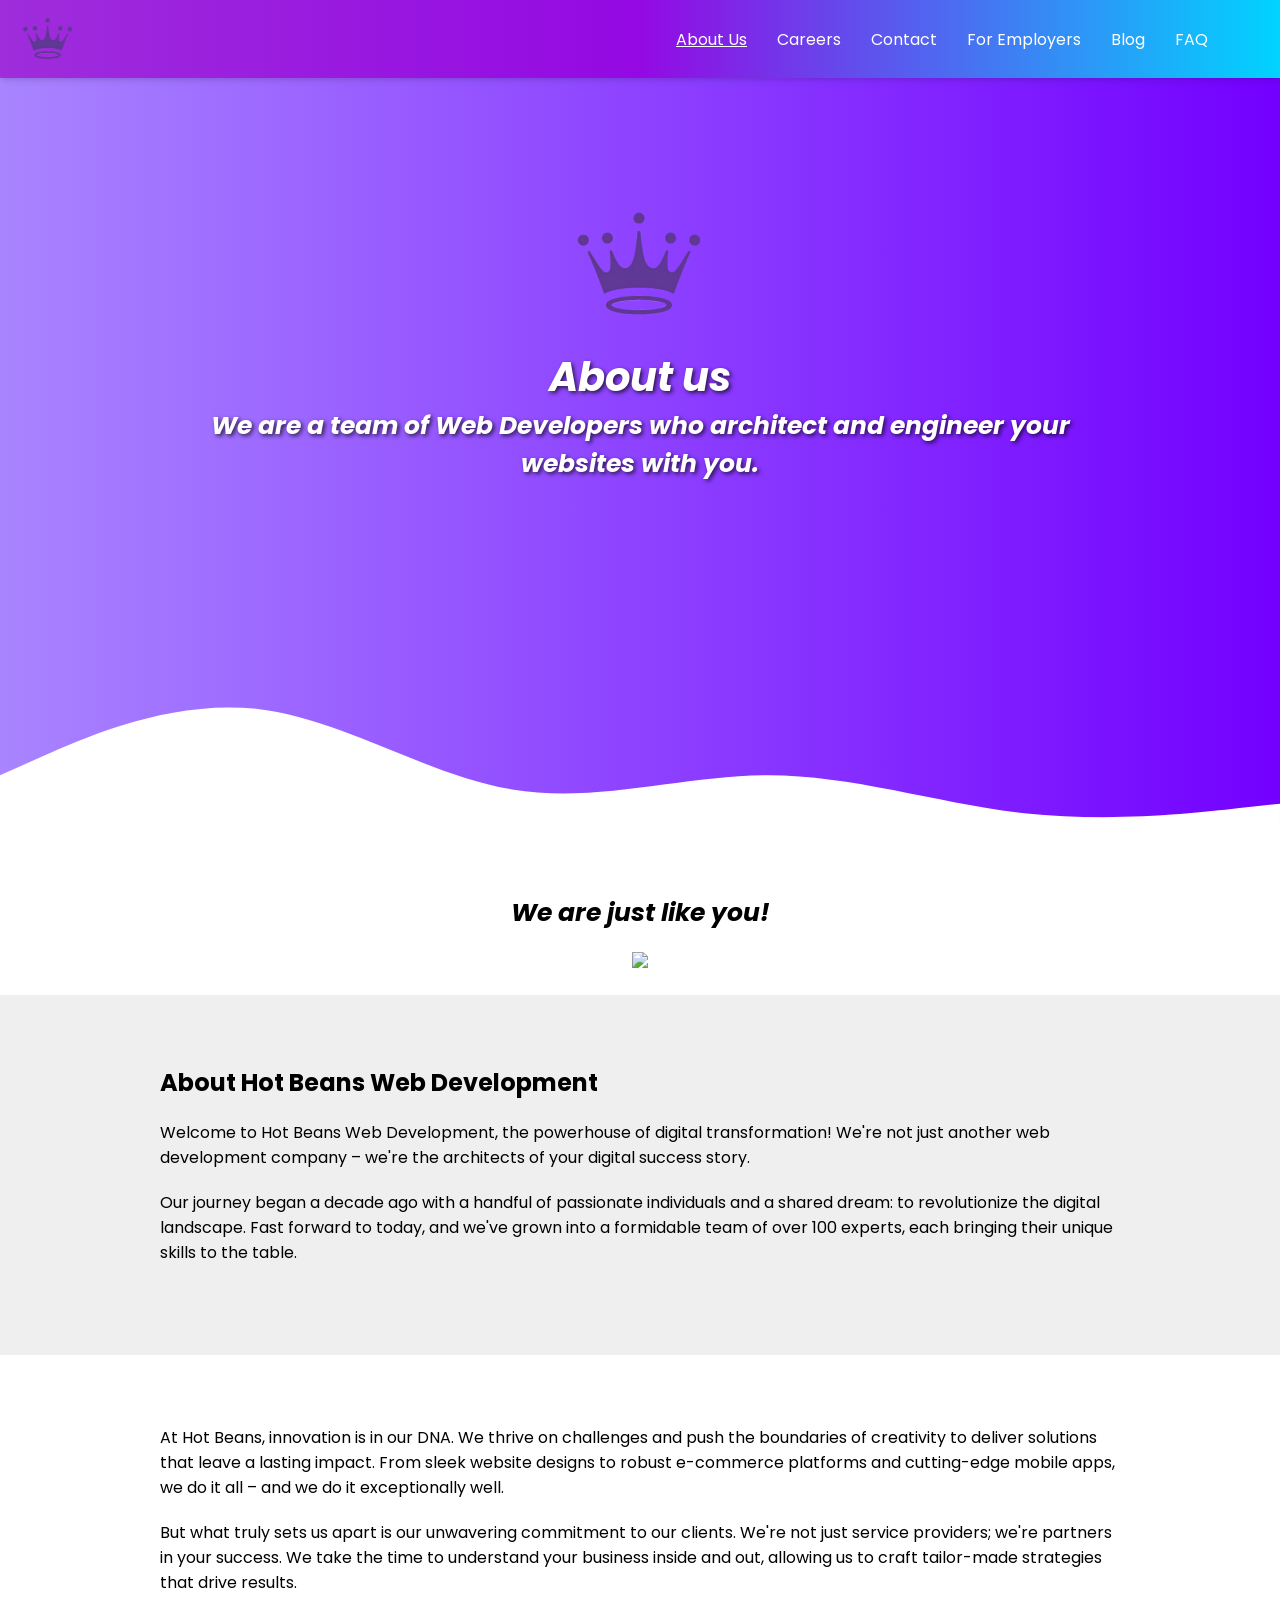
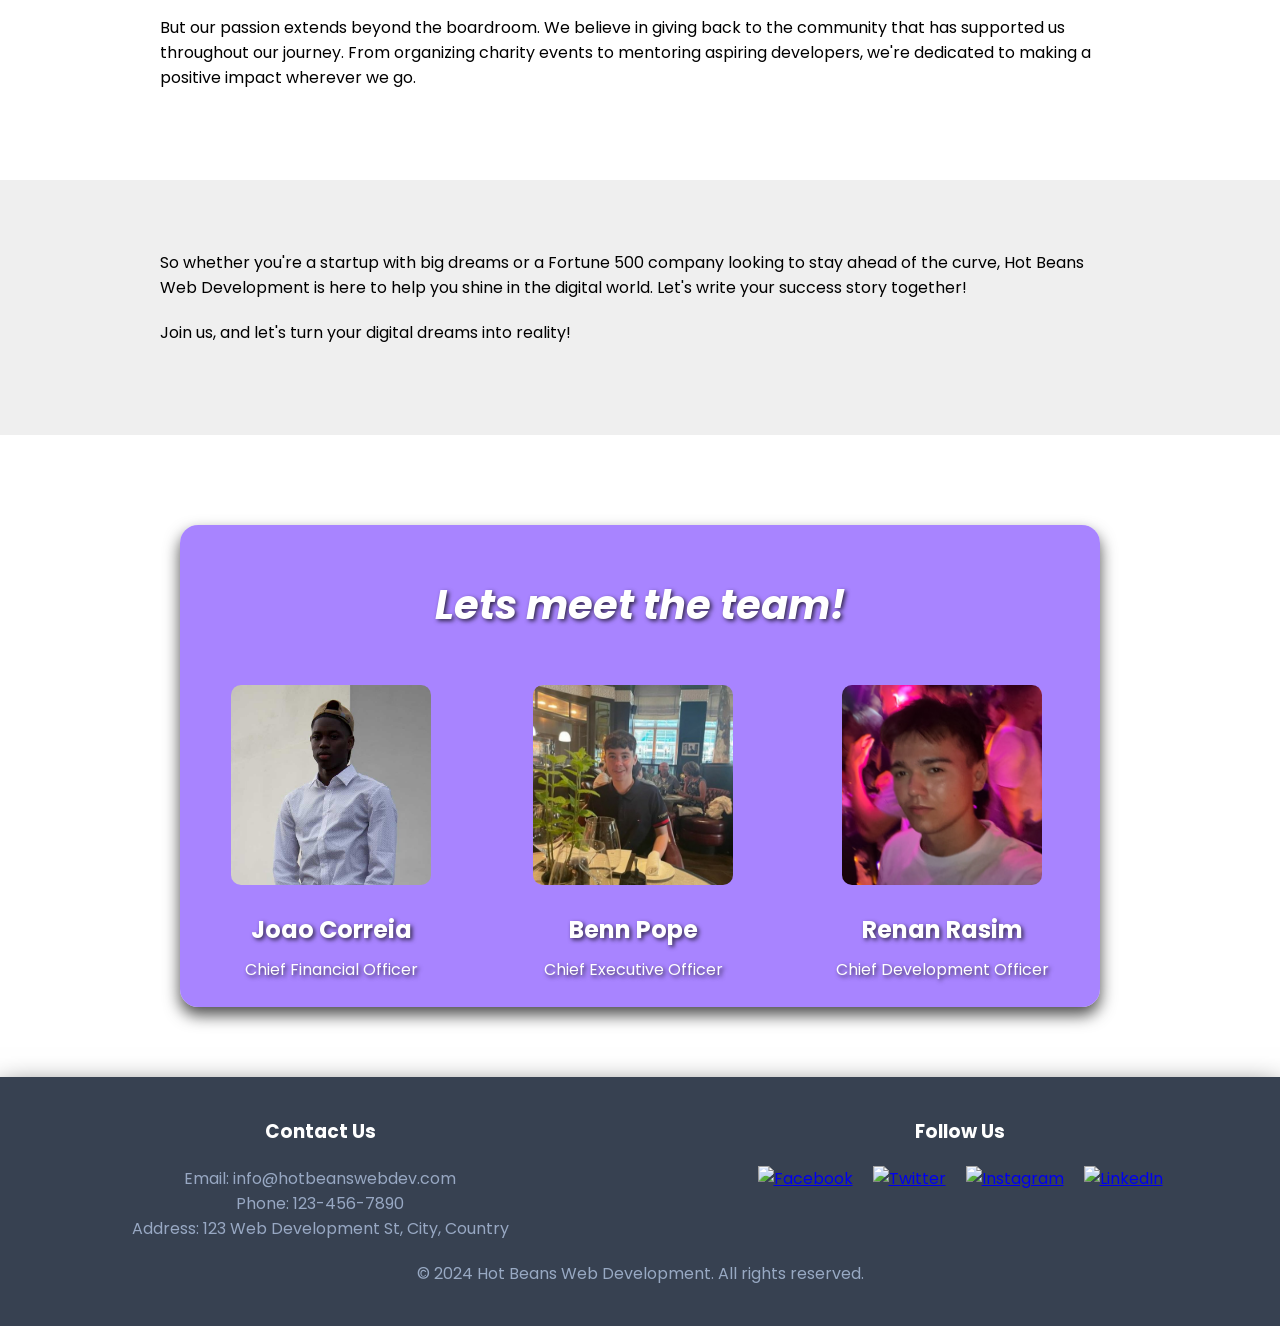
==== about/index.html @ 363f009d "Update index.html" ====
<!DOCTYPE html>
<html lang="en">
<head>
    <meta charset="UTF-8">
    <meta name="viewport" content="width=device-width, initial-scale=1.0">
    <title>Hot Beans - About us</title>
    <link rel="stylesheet" href="style.css">
    <link rel="icon" type="image/x-icon" href="../content/hotbeans.png">
</head>
<body>

    <header>
        <nav>
            <a class="main-logo" href="../index.html"><img src="../content/hotbeans.png" width="60" height="60"></a>
            <span class="list">
                <a style="text-decoration: underline;" class="links" href="../about/index.html">About Us</a> <!-- Make sure to add href attributes -->
                <a class="links" href="../careers/index.html">Careers</a>
                <a class="links" href="../contact/index.html">Contact</a>
                <a class="links" href="../for-employers/index.html">For Employers</a>
                <a class="links" href="../blog/index.html">Blog</a>
                <a class="links" href="../faq/index.html">FAQ</a>
            </span>
        </nav>
    </header>

    <div style="background: linear-gradient(90deg, rgba(2,0,36,1) 0%, rgba(147,102,255,0.8) 0%, rgba(115,0,255,1) 100%); padding: 150px 0px; text-align: center;">
        <div class="about-logo"><a href="../index.html"><img src="../content/hotbeans.png" width="150" height="150"></a></div>
        <h1 style="color: #fff; font-size: 40px; text-shadow: 2px 2px 4px rgba(0,0,0,0.7);"><i>About us</i></h1>
        <h3 style="color: #fff; font-size: 25px; margin: 0vh 20vh; text-shadow: 2px 2px 4px rgba(0,0,0,0.7);"><i>We are a team of Web Developers who architect and engineer your websites with you.</i></h3>
    </div>

    <div class="wave-container">
        <svg xmlns="http://www.w3.org/2000/svg" viewBox="0 0 1440 320">
            <path fill="#FFFFFF" d="M0,160L48,138.7C96,117,192,75,288,85.3C384,96,480,160,576,176C672,192,768,160,864,160C960,160,1056,192,1152,202.7C1248,213,1344,203,1392,197.3L1440,192L1440,320L1392,320C1344,320,1248,320,1152,320C1056,320,960,320,864,320C768,320,672,320,576,320C480,320,384,320,288,320C192,320,96,320,48,320L0,320Z"/>
        </svg>
    </div>

    <section class="about-section">

        <div style="text-align: center; align-items: center;">
            <div>
                <h1 style="font-size: 25px; text-shadow: 2px 2px 4px rgba(255,255,255,0.7)"><i>We are just like you!</i></h1>
                <img style="padding: 20px 0px;" src="https://www.fundcalibre.com/wp-content/uploads/2020/03/AdobeStock_303293957.jpeg" height="400">
            </div>
        </div>

        <div class="about-content" style="background-color: #efefef; padding:70px;">
            <div style="margin-left: 10vh; margin-right: 10vh;">
                <h2>About Hot Beans Web Development</h2>
                <p>Welcome to Hot Beans Web Development, the powerhouse of digital transformation! We're not just another web development company – we're the architects of your digital success story.</p>
                <p>Our journey began a decade ago with a handful of passionate individuals and a shared dream: to revolutionize the digital landscape. Fast forward to today, and we've grown into a formidable team of over 100 experts, each bringing their unique skills to the table.</p>
            </div>
        </div>

        <div class="about-content"  style="padding:70px;">
            <div style="margin-left: 10vh; margin-right: 10vh;">
                <p>At Hot Beans, innovation is in our DNA. We thrive on challenges and push the boundaries of creativity to deliver solutions that leave a lasting impact. From sleek website designs to robust e-commerce platforms and cutting-edge mobile apps, we do it all – and we do it exceptionally well.</p>
                <p>But what truly sets us apart is our unwavering commitment to our clients. We're not just service providers; we're partners in your success. We take the time to understand your business inside and out, allowing us to craft tailor-made strategies that drive results.</p>
                <p>But our passion extends beyond the boardroom. We believe in giving back to the community that has supported us throughout our journey. From organizing charity events to mentoring aspiring developers, we're dedicated to making a positive impact wherever we go.</p>
            </div>
        </div>

        <div class="about-content" style="background-color: #efefef; padding:70px;">
            <div style="margin-left: 10vh; margin-right: 10vh;">
                <p>So whether you're a startup with big dreams or a Fortune 500 company looking to stay ahead of the curve, Hot Beans Web Development is here to help you shine in the digital world. Let's write your success story together!</p>
                <p>Join us, and let's turn your digital dreams into reality!</p>
            </div>
        </div>

        <div style="margin: 0vh 20vh;">
            <div class="team">
                <div class="leaders-title-box">
                    <h1 style="text-shadow: 2px 2px 4px rgba(0,0,0,0.7);"><i>Lets meet the team!</i></h1>
                </div>

                <div class="leaders-content">

                    <div class="leader">
                        <a href="../content/joao.jpeg"><img src="../content/joao.jpeg" alt="Leader 2"></a>
                        <h3 style="text-shadow: 2px 2px 4px rgba(0,0,0,0.7);">Joao Correia</h3>
                        <p style="text-shadow: 2px 2px 4px rgba(0,0,0,0.7);">Chief Financial Officer</p>
                    </div>

                    <div class="leader">
                        <a href="../content/benn.png"><img src="../content/benn.png" alt="Leader 1"></a>
                        <h3 style="text-shadow: 2px 2px 4px rgba(0,0,0,0.7);">Benn Pope</h3>
                        <p style="text-shadow: 2px 2px 4px rgba(0,0,0,0.7);">Chief Executive Officer</p>
                    </div>

                    <div class="leader">
                        <a href="../content/renan.png"><img src="../content/renan.png" alt="Leader 3"></a>
                        <h3 style="text-shadow: 2px 2px 4px rgba(0,0,0,0.7);">Renan Rasim</h3>
                        <p style="text-shadow: 2px 2px 4px rgba(0,0,0,0.7);">Chief Development Officer</p>
                    </div>
                </div>      
            </div>  
        </div>

    </section>

    <footer>
        <div class="footer-container">
            <div class="footer-info">
                <h3>Contact Us</h3>
                <p>Email: info@hotbeanswebdev.com</p>
                <p>Phone: 123-456-7890</p>
                <p>Address: 123 Web Development St, City, Country</p>
            </div>
            <div class="social-media">
                <h3>Follow Us</h3>
                <div class="social-icons">
                    <a href="#" class="social-icon"><img src="https://cdn2.iconfinder.com/data/icons/social-media-2285/512/1_Facebook_colored_svg_copy-1024.png" alt="Facebook"></a>
                    <a href="#" class="social-icon"><img src="https://cdn2.iconfinder.com/data/icons/social-media-2285/512/1_Twitter_colored_svg-1024.png" alt="Twitter"></a>
                    <a href="#" class="social-icon"><img src="https://cdn2.iconfinder.com/data/icons/social-media-2285/512/1_Instagram_colored_svg_1-1024.png" alt="Instagram"></a>
                    <a href="#" class="social-icon"><img src="https://cdn2.iconfinder.com/data/icons/social-media-2285/512/1_Linkedin_unofficial_colored_svg-1024.png" alt="LinkedIn"></a>
                </div>
            </div>
        </div>
        <div class="copyright">
            <p>&copy; 2024 Hot Beans Web Development. All rights reserved.</p>
        </div>
    </footer>

</body>
</html>
---- about/style.css ----
/* Import Google Fonts */
@import url('https://fonts.googleapis.com/css2?family=Poppins&display=swap');



/* Reset CSS */
* {
    margin: 0;
    padding: 0;
    box-sizing: border-box;
}



/* Footer Styles */
footer {
    background-color: #374151;
    color: #fff;
    padding: 40px 0;
    text-align: center;
    box-shadow: 0px 15px 30px rgba(0,0,0,1);
}

.footer-container {
    display: flex;
    justify-content: space-around;
    align-items: flex-start;
}

.footer-info,
.social-media {
    flex: 1;
}

.footer-info h3,
.social-media h3 {
    margin-bottom: 20px;
}

.social-icons {
    display: flex;
    justify-content: center;
}

.social-icon {
    margin: 0 10px;
}

.social-icon img {
    width: 30px;
    height: 30px;
}

.footer-info p{
    color: #98a8c3;
}

/* Copyright */
.copyright {
    margin-top: 20px;
    color: #98a9c3
}




/* Body Styles */
body {
    font-family: "Poppins", sans-serif;
    font-weight: 400;
    font-style: normal;
    margin: 0;
    padding: 0;
}



/* Header Styles */
header {
    /*background: linear-gradient(90deg, rgba(2, 0, 36, 1) 0%, rgba(159, 45, 219, 1) 0%, rgba(148, 9, 227, 1) 50%, rgba(0, 212, 255, 1) 100%);*/
    color: #fff;
    padding: 20px 0;
}

nav{
    position: fixed;
    top: 0;
    left: 0;
    width: 100%;
    padding: 1vh 2vh; /* Adjusted for a balanced padding */
    background: linear-gradient(90deg, rgba(2,0,36,1) 0%, rgba(159,45,219,1) 0%, rgba(148,9,227,1) 50%, rgba(0,212,255,1) 100%);
    color: #fff;
    display: flex;
    align-items: center;
    justify-content: space-between; /* This might need adjustment */
    box-shadow: 0 4px 6px -1px rgba(0,0,0,0.1), 0 2px 4px -2px rgba(0,0,0,0.1);
}

.main-logo img {
    vertical-align: middle;
}

.list {
    display: flex;
    gap: 30px;
    margin-right: 6vh;
}

.links{
    color: #fff;
    text-decoration: none;
} .links:hover{
    color: gray;
}



/* ABOUT */
.about-section{
    padding-top: 30vh;
}

.about-logo{
    text-align: center;
}

.team{
    border-radius: 18px;
    box-shadow: 0px 8px 16px rgba(0,0,0,0.7);
    background-color: rgba(147,102,255,.8);
    color: #fff;
    padding-bottom: 25px;
    margin-top: 10vh;
}

.leaders-title-box{
    padding-top: 50px;
    text-align: center;
    align-items: center;
} .leaders-title-box h1 { font-size: 40px; }

.leaders-content {
    display: flex;
    justify-content: space-around;
    margin-top: 50px;
}

.leader {
    text-align: center;

    margin-left: 20px;
    margin-right: 20px;
}

.leader img {
    width: 200px; /* Adjust as needed */
    height: 200px; /* Set height to match width for square portraits */
    object-fit: cover; /* Maintain aspect ratio and crop if necessary */
    border-radius: 10px; /* Add border-radius for rounded corners */
    margin-bottom: 20px;
}


.leader h3 {
    font-size: 1.5rem;
    margin-bottom: 10px;
}

.leader p {
    /*color: #555;*/
    color: #fff;
}




/* About Section Styles */
.about-section {
    background-color: #FFFFFF;
    padding: 70px 0px;
}

.about-content h2 {
    margin-bottom: 20px;
}

.about-content p {
    color: #000;
    margin-bottom: 20px;
}

.wave-container {
    background: linear-gradient(90deg, rgba(2,0,36,1) 0%, rgba(147,102,255,0.8) 0%, rgba(115,0,255,1) 100%);
    overflow: hidden; /* Ensures no overflow from the SVG */
    margin-bottom: -100px;

    color: black;
}
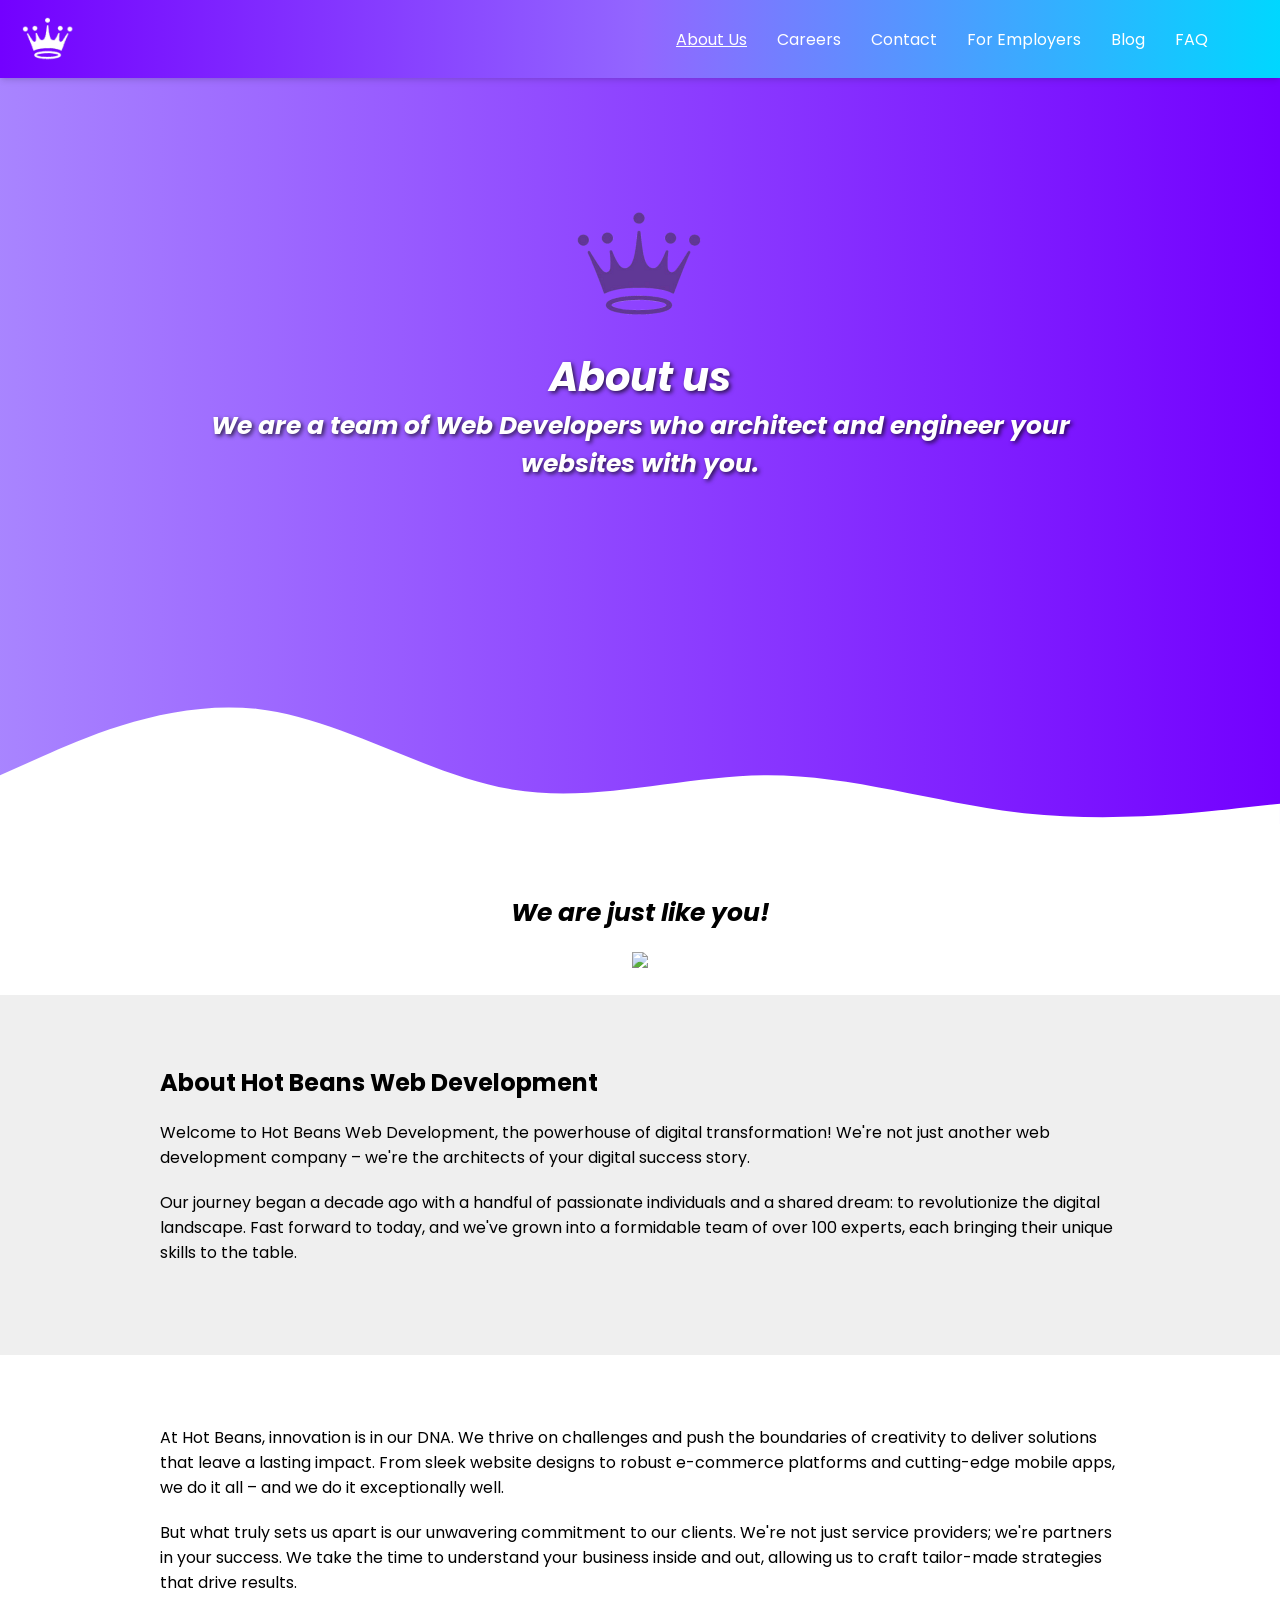
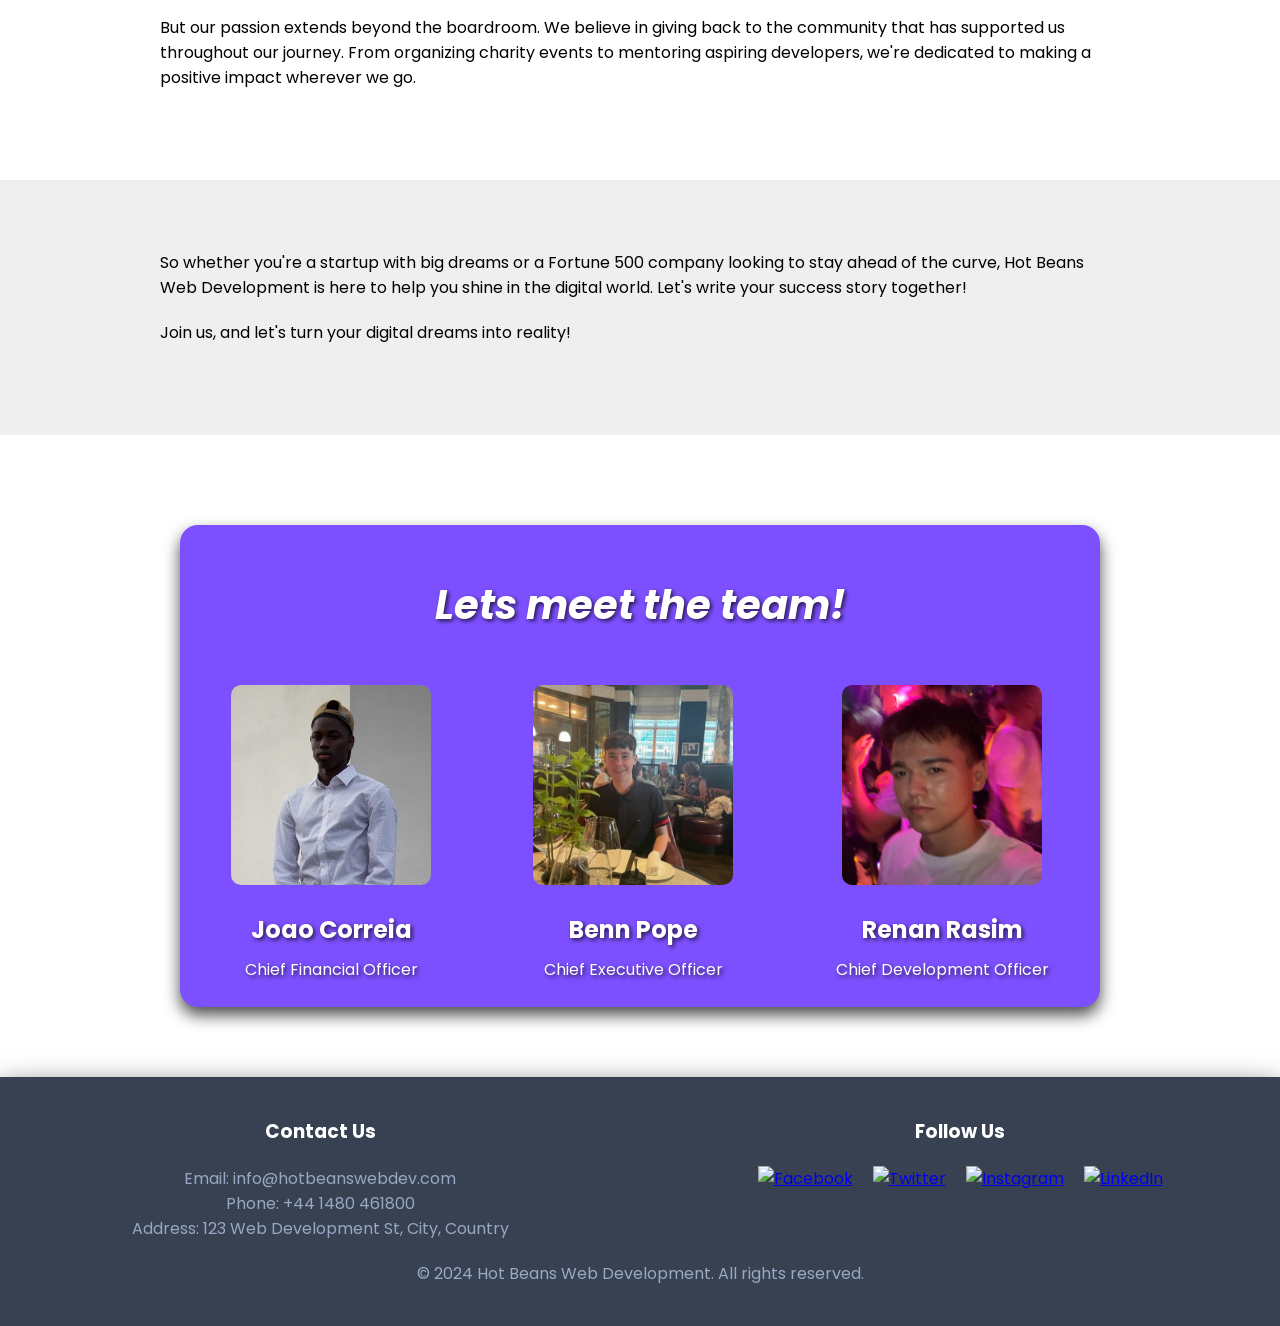
==== commit ddbfd104: "Update index.html" ====
--- a/about/index.html
+++ b/about/index.html
@@ -6,14 +6,55 @@
     <title>Hot Beans - About us</title>
     <link rel="stylesheet" href="style.css">
     <link rel="icon" type="image/x-icon" href="../content/hotbeans.png">
+    <meta name="description" content="Learn more about us, meet our employees, learn how they are treated, and meet the lightskin owners.">
+    <style>
+        /* Modal styles */
+        .modal {
+            display: none;
+            position: fixed;
+            z-index: 1;
+            left: 0;
+            top: 0;
+            width: 100%;
+            height: 100%;
+            overflow: auto;
+            background-color: rgba(0,0,0,0.5);
+        }
+
+        .modal-content {
+            background-color: #fefefe;
+            margin: 15% auto;
+            padding: 20px;
+            border: 1px solid #888;
+            width: 80%;
+            max-width: 600px;
+            text-align: center;
+            box-shadow: 0 5px 15px rgba(0,0,0,0.3);
+            border-radius: 10px;
+        }
+
+        .close {
+            color: #aaa;
+            float: right;
+            font-size: 28px;
+            font-weight: bold;
+        }
+
+        .close:hover,
+        .close:focus {
+            color: black;
+            text-decoration: none;
+            cursor: pointer;
+        }
+    </style>
 </head>
 <body>
 
     <header>
         <nav>
-            <a class="main-logo" href="../index.html"><img src="../content/hotbeans.png" width="60" height="60"></a>
+            <a class="main-logo" href="../index.html"><img src="../content/hotbeans-white.png" width="60" height="60"></a>
             <span class="list">
-                <a style="text-decoration: underline;" class="links" href="../about/index.html">About Us</a> <!-- Make sure to add href attributes -->
+                <a style="text-decoration: underline;" class="links" href="../about/index.html">About Us</a>
                 <a class="links" href="../careers/index.html">Careers</a>
                 <a class="links" href="../contact/index.html">Contact</a>
                 <a class="links" href="../for-employers/index.html">For Employers</a>
@@ -74,21 +115,20 @@
                 </div>
 
                 <div class="leaders-content">
-
                     <div class="leader">
-                        <a href="../content/joao.jpeg"><img src="../content/joao.jpeg" alt="Leader 2"></a>
+                        <img src="../content/joao.jpeg" alt="Leader 2" class="leader-img" data-modal="modal-joao">
                         <h3 style="text-shadow: 2px 2px 4px rgba(0,0,0,0.7);">Joao Correia</h3>
                         <p style="text-shadow: 2px 2px 4px rgba(0,0,0,0.7);">Chief Financial Officer</p>
                     </div>
 
                     <div class="leader">
-                        <a href="../content/benn.png"><img src="../content/benn.png" alt="Leader 1"></a>
+                        <img src="../content/benn.png" alt="Leader 1" class="leader-img" data-modal="modal-benn">
                         <h3 style="text-shadow: 2px 2px 4px rgba(0,0,0,0.7);">Benn Pope</h3>
                         <p style="text-shadow: 2px 2px 4px rgba(0,0,0,0.7);">Chief Executive Officer</p>
                     </div>
 
                     <div class="leader">
-                        <a href="../content/renan.png"><img src="../content/renan.png" alt="Leader 3"></a>
+                        <img src="../content/renan.png" alt="Leader 3" class="leader-img" data-modal="modal-renan">
                         <h3 style="text-shadow: 2px 2px 4px rgba(0,0,0,0.7);">Renan Rasim</h3>
                         <p style="text-shadow: 2px 2px 4px rgba(0,0,0,0.7);">Chief Development Officer</p>
                     </div>
@@ -103,7 +143,7 @@
             <div class="footer-info">
                 <h3>Contact Us</h3>
                 <p>Email: info@hotbeanswebdev.com</p>
-                <p>Phone: 123-456-7890</p>
+                <p>Phone: +44 1480 461800</p>
                 <p>Address: 123 Web Development St, City, Country</p>
             </div>
             <div class="social-media">
@@ -121,5 +161,59 @@
         </div>
     </footer>
 
+    <!-- Modals -->
+    <div id="modal-joao" class="modal">
+        <div class="modal-content">
+            <span class="close" data-modal="modal-joao">&times;</span>
+            <h2>Joao Correia</h2>
+            <p>Joao Correia has a long history in finance, starting as a financial analyst all the way up to a very big Forex/Crypto 
+                Trader. Owning 300k worth of NFTs and he holds the most shares in Apple.</p>
+        </div>
+    </div>
+
+    <div id="modal-benn" class="modal">
+        <div class="modal-content">
+            <span class="close" data-modal="modal-benn">&times;</span>
+            <h2>Benn Pope</h2>
+            <p>Benn Pope began his career in the IT Consultancy Industry since he was 10 years old. </p>
+        </div>
+    </div>
+
+    <div id="modal-renan" class="modal">
+        <div class="modal-content">
+            <span class="close" data-modal="modal-renan">&times;</span>
+            <h2>Renan Rasim</h2>
+            <p>Renan Rasim started in development at a young age, working on various...</p>
+        </div>
+    </div>
+
+    <script>
+        document.addEventListener('DOMContentLoaded', () => {
+            const leaderImages = document.querySelectorAll('.leader-img');
+            const modals = document.querySelectorAll('.modal');
+            const closeButtons = document.querySelectorAll('.close');
+
+            leaderImages.forEach(img => {
+                img.addEventListener('click', () => {
+                    const modalId = img.getAttribute('data-modal');
+                    document.getElementById(modalId).style.display = 'block';
+                });
+            });
+
+            closeButtons.forEach(button => {
+                button.addEventListener('click', () => {
+                    const modalId = button.getAttribute('data-modal');
+                    document.getElementById(modalId).style.display = 'none';
+                });
+            });
+
+            window.addEventListener('click', (event) => {
+                if (event.target.classList.contains('modal')) {
+                    event.target.style.display = 'none';
+                }
+            });
+        });
+    </script>
+
 </body>
 </html>
--- a/about/style.css
+++ b/about/style.css
@@ -88,7 +88,7 @@
     left: 0;
     width: 100%;
     padding: 1vh 2vh; /* Adjusted for a balanced padding */
-    background: linear-gradient(90deg, rgba(2,0,36,1) 0%, rgba(159,45,219,1) 0%, rgba(148,9,227,1) 50%, rgba(0,212,255,1) 100%);
+    background: linear-gradient(90deg, rgba(115,0,255,1) 0%, rgba(147,102,255,1) 50%, rgba(0,215,255,1) 100%);
     color: #fff;
     display: flex;
     align-items: center;
@@ -127,7 +127,7 @@
 .team{
     border-radius: 18px;
     box-shadow: 0px 8px 16px rgba(0,0,0,0.7);
-    background-color: rgba(147,102,255,.8);
+    background-color: #7d50ff;
     color: #fff;
     padding-bottom: 25px;
     margin-top: 10vh;
@@ -195,4 +195,4 @@
     margin-bottom: -100px;
 
     color: black;
-}+}
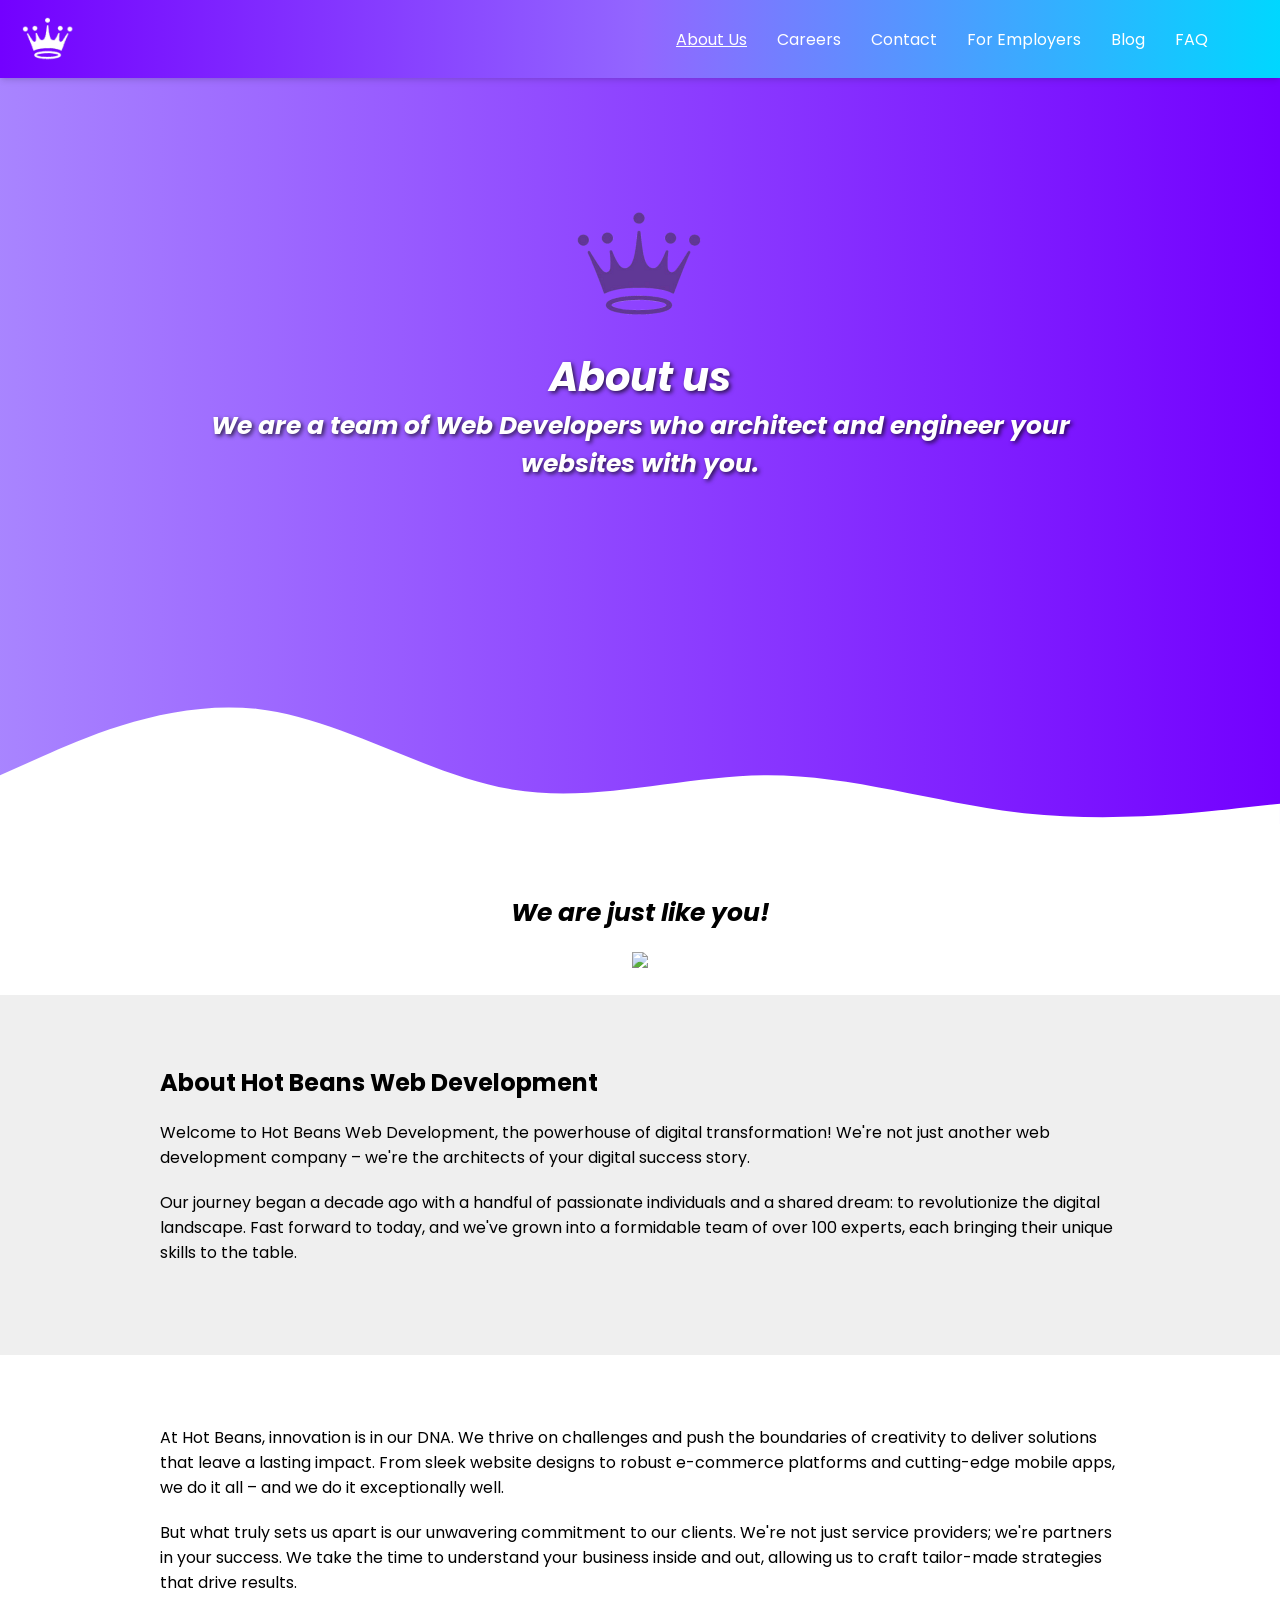
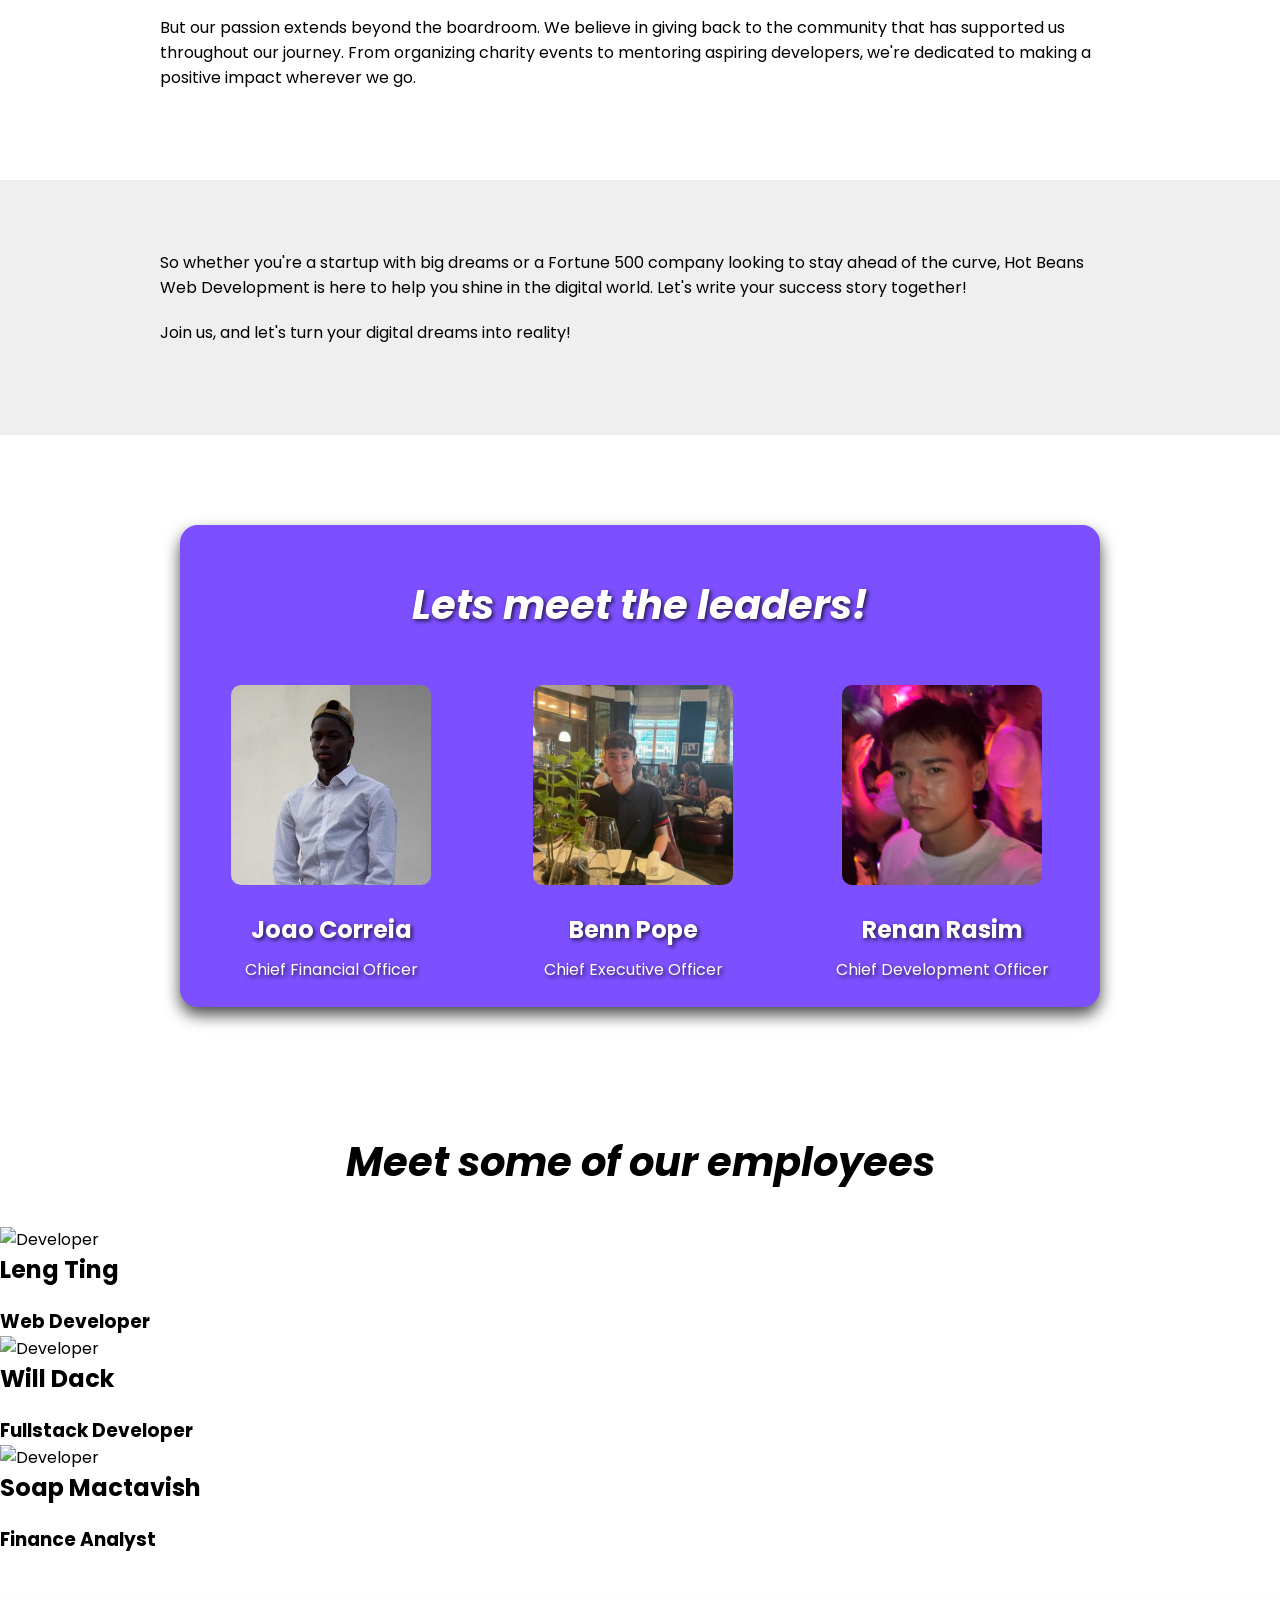
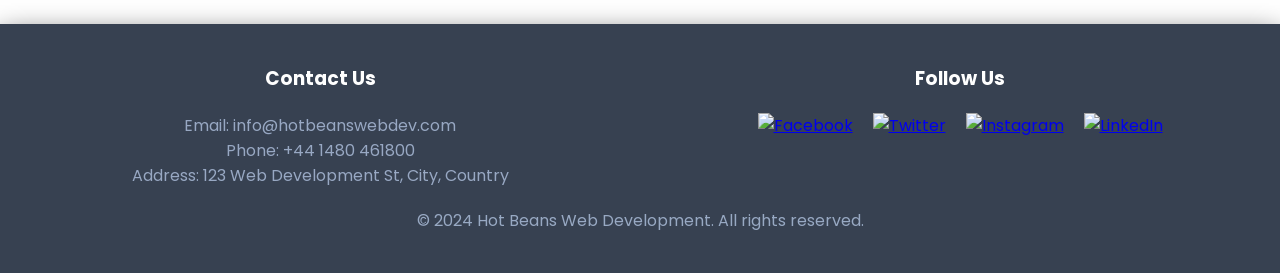
==== commit b0920d6b: "Update index.html" ====
--- a/about/index.html
+++ b/about/index.html
@@ -108,10 +108,10 @@
             </div>
         </div>
 
-        <div style="margin: 0vh 20vh;">
+        <div style="margin: 0vh 20vh; padding-bottom: 10vh;">
             <div class="team">
                 <div class="leaders-title-box">
-                    <h1 style="text-shadow: 2px 2px 4px rgba(0,0,0,0.7);"><i>Lets meet the team!</i></h1>
+                    <h1 style="text-shadow: 2px 2px 4px rgba(0,0,0,0.7);"><i>Lets meet the leaders!</i></h1>
                 </div>
 
                 <div class="leaders-content">
@@ -135,6 +135,28 @@
                 </div>      
             </div>  
         </div>
+
+        <h1 style="padding: 35px; text-align: center; font-size: 40px; font-style: italic;">Meet some of our employees</h1>
+
+        <div class="about-content">
+
+            <div class="team-member">
+                <img src="https://static.vecteezy.com/system/resources/previews/006/697/113/non_2x/software-develper-working-on-laptop-at-home-office-programmer-working-develop-web-application-software-programming-concept-free-photo.jpg" alt="Developer">
+                <h2>Leng Ting</h2>
+                <h3>Web Developer</h3>
+            </div>
+            <div class="team-member">
+                <img src="https://t4.ftcdn.net/jpg/01/34/51/81/360_F_134518160_5DyP0y6YqXQgG6FdorIvpk7M6CBNrglm.jpg" alt="Developer">
+                <h2>Will Dack</h2>
+                <h3>Fullstack Developer</h3>
+            </div>
+            <div class="team-member">
+                <img src="https://cdn.gfinityesports.com/images/ncavvykf/gfinityesports/3d97431e4e1ce6a3c570b59d548e917528b93f1b-1000x1308.webp?rect=0,373,1000,563&w=1200&h=675&auto=format" alt="Developer">
+                <h2>Soap Mactavish</h2>
+                <h3>Finance Analyst</h3>
+            </div>
+        </div>
+        
 
     </section>
 
--- a/about/style.css
+++ b/about/style.css
@@ -96,8 +96,22 @@
     box-shadow: 0 4px 6px -1px rgba(0,0,0,0.1), 0 2px 4px -2px rgba(0,0,0,0.1);
 }
 
+@keyframes nav-bounce {
+    0% {
+        transform: translateY(0);
+    }
+    50% {
+        transform: translateY(-10px);
+    }
+    100% {
+        transform: translateY(0);
+    }
+}
+
 .main-logo img {
     vertical-align: middle;
+} .main-logo img:hover{
+    animation: nav-bounce 1s infinite;
 }
 
 .list {
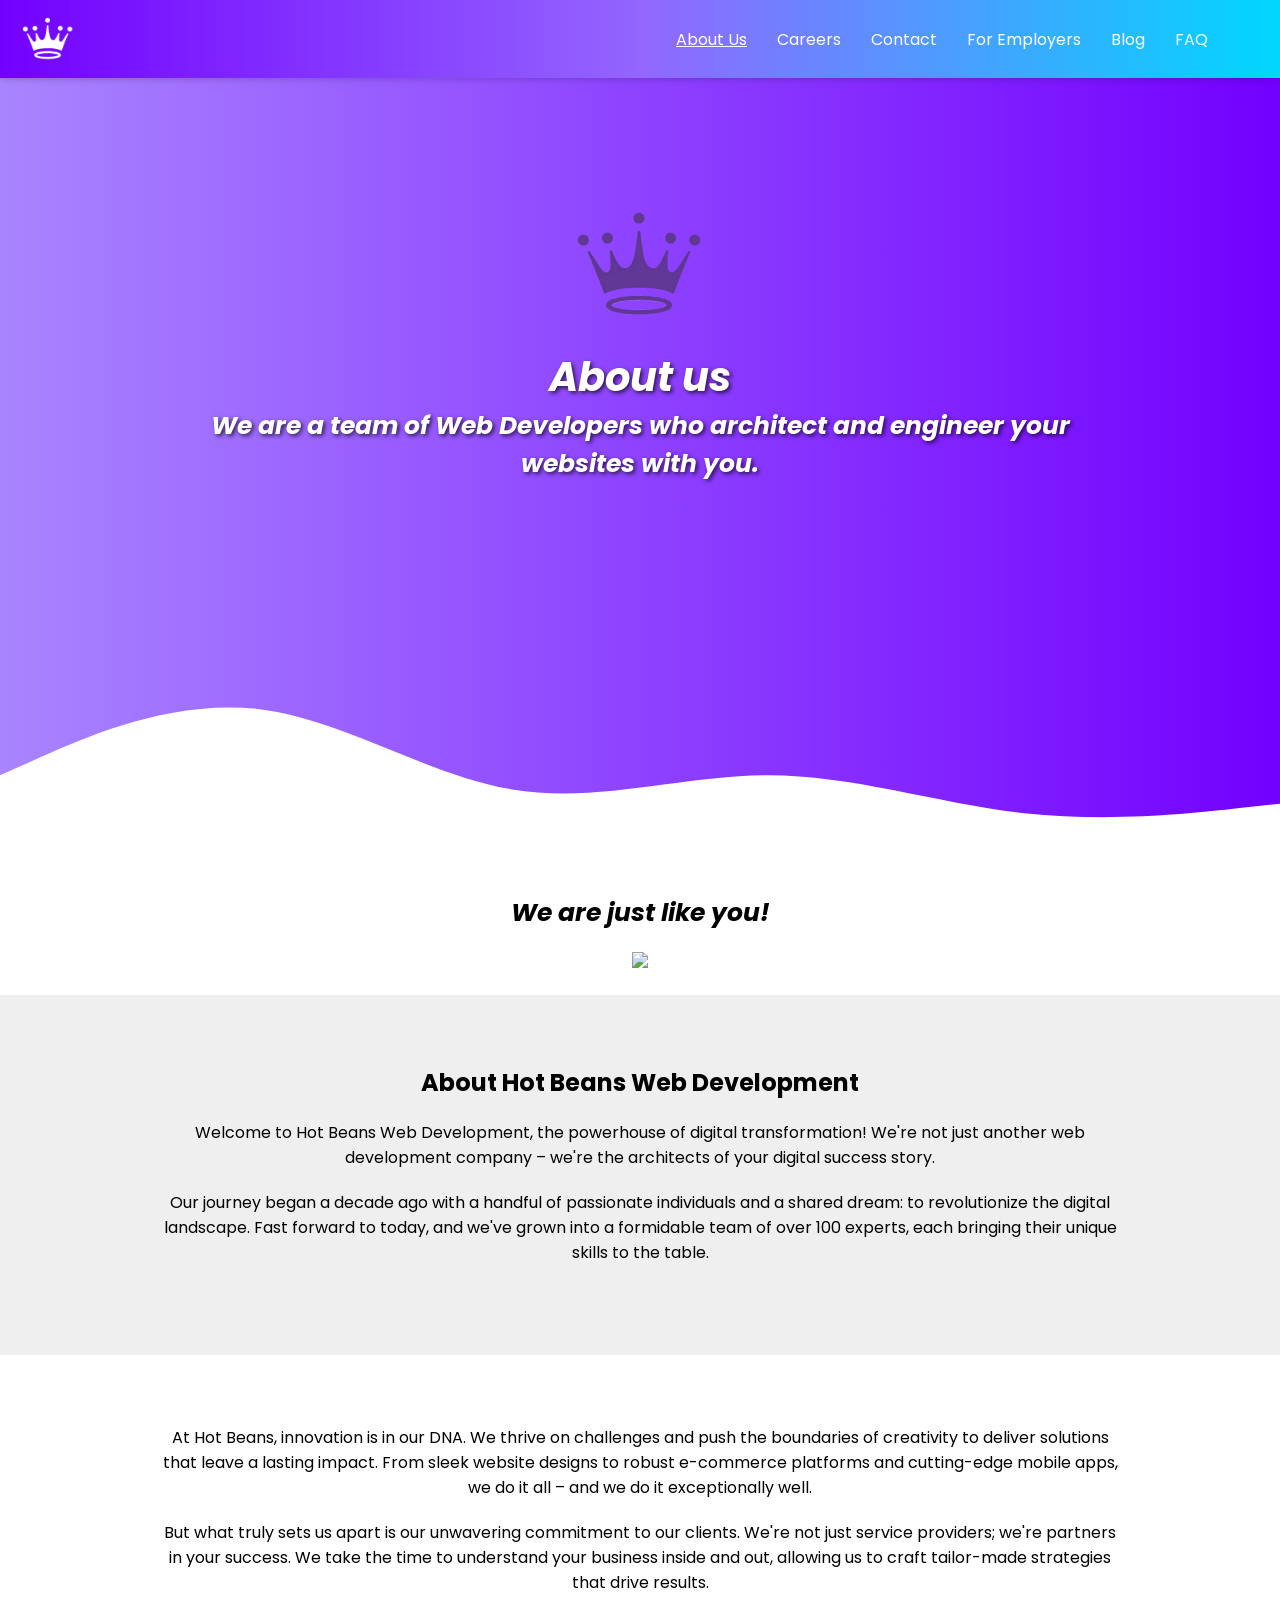
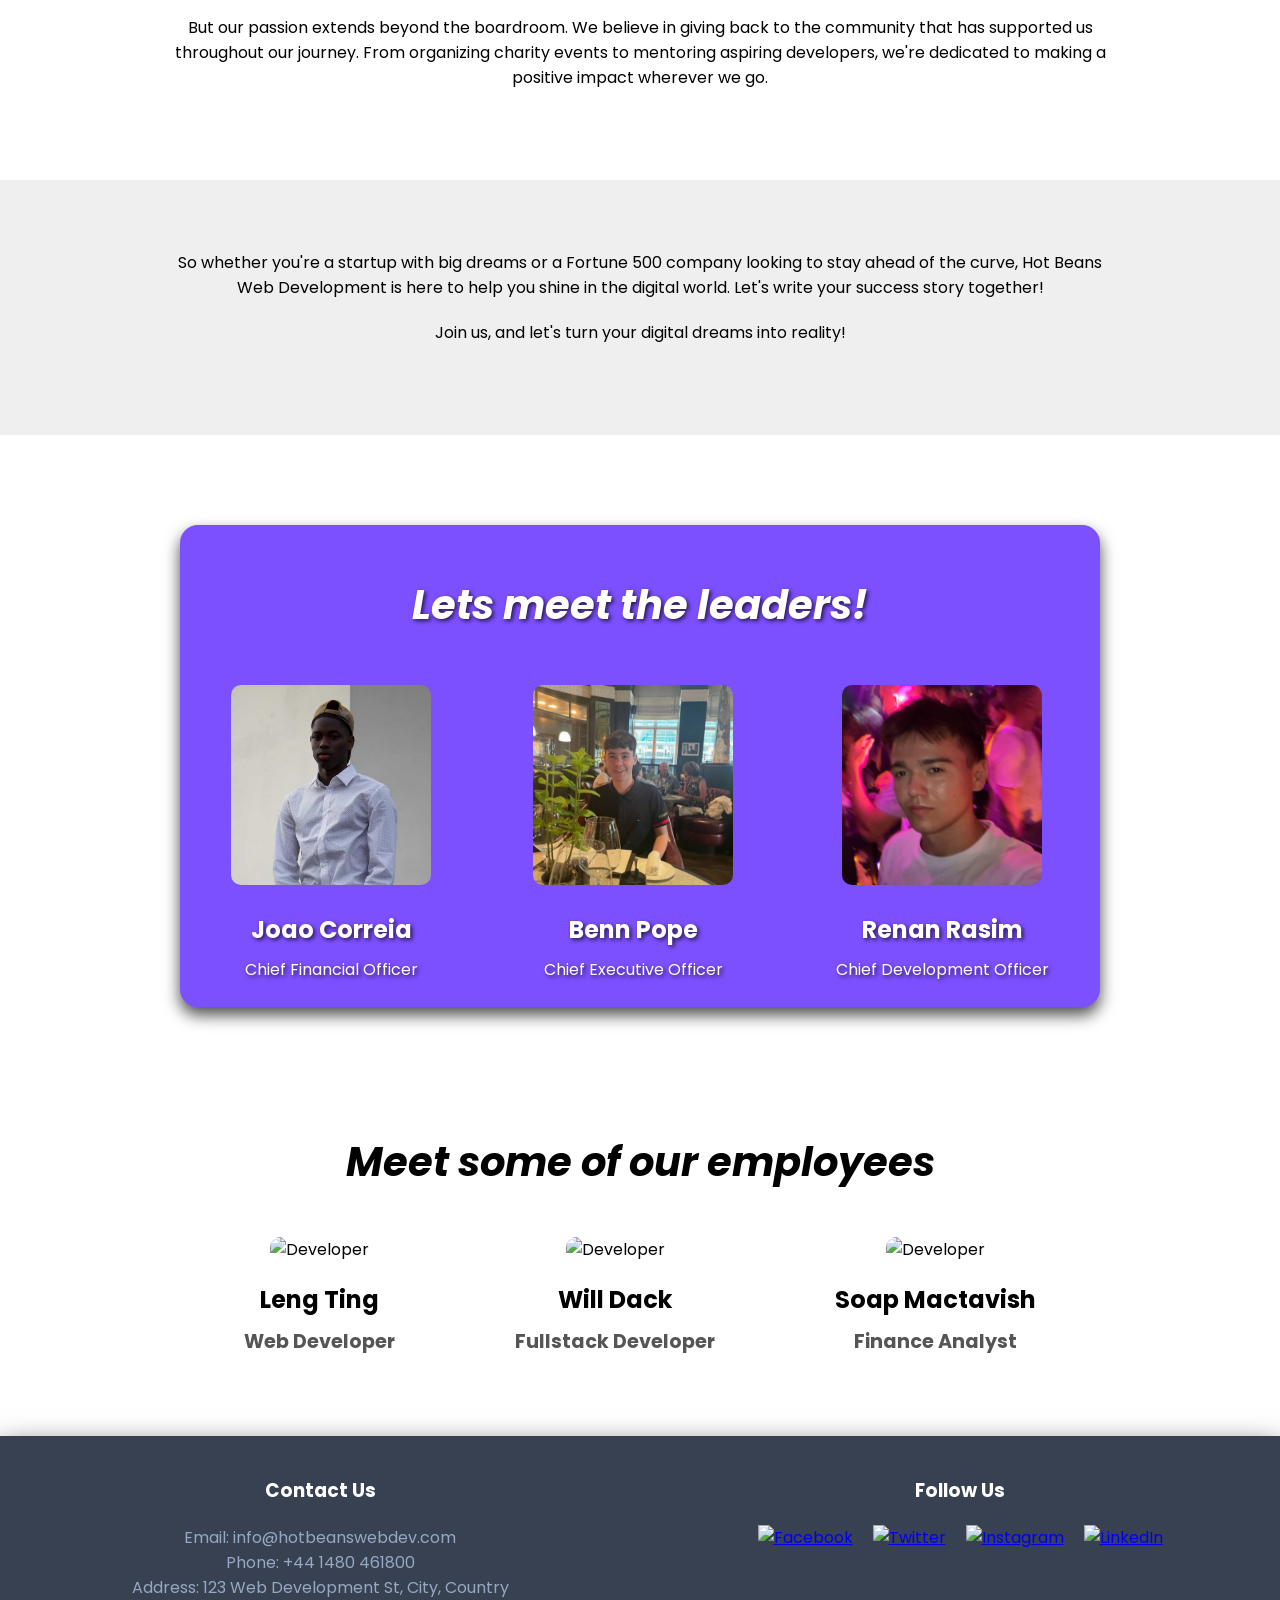
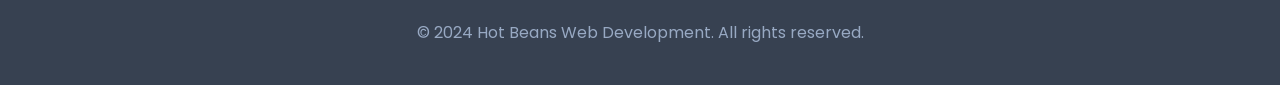
==== commit 37cc10ee: "Update index.html" ====
--- a/about/index.html
+++ b/about/index.html
@@ -197,7 +197,8 @@
         <div class="modal-content">
             <span class="close" data-modal="modal-benn">&times;</span>
             <h2>Benn Pope</h2>
-            <p>Benn Pope began his career in the IT Consultancy Industry since he was 10 years old. </p>
+            <p>Benn Pope has worked in the IT/Web Managament and Consultancy for 5 years now and has finally decided to start his own 
+            web development company n ow earning 5 billion a year.</p>
         </div>
     </div>
 
@@ -205,7 +206,9 @@
         <div class="modal-content">
             <span class="close" data-modal="modal-renan">&times;</span>
             <h2>Renan Rasim</h2>
-            <p>Renan Rasim started in development at a young age, working on various...</p>
+            <p>Renan Rasim has built great team working skills and has managed numerous Businesses wporking with various devlopers and finance analysts
+            earning the well deserved position of Chief development officer, he's built good relationship with client's allowing for great communication
+            lines and have easibly been able to gauge their requirements and expectations for the websites we create.</p>
         </div>
     </div>
 
--- a/about/style.css
+++ b/about/style.css
@@ -210,3 +210,45 @@
 
     color: black;
 }
+
+
+
+
+
+/* About Section Styles */
+.about-section {
+    background-color: #FFFFFF;
+    padding: 70px 0;
+}
+
+.about-content {
+    display: flex;
+    justify-content: center;
+    align-items: center;
+    text-align: center;
+    flex-wrap: wrap;
+    gap: 20px;
+}
+
+.team-member {
+    margin: 10px;
+    padding: 0px 40px;
+}
+
+.team-member img {
+    width: 200px;
+    height: 200px;
+    object-fit: cover;
+    border-radius: 10px;
+    margin-bottom: 20px;
+}
+
+.team-member h2 {
+    margin-bottom: 10px;
+    font-size: 1.5rem;
+}
+
+.team-member h3 {
+    font-size: 1.2rem;
+    color: #555;
+}
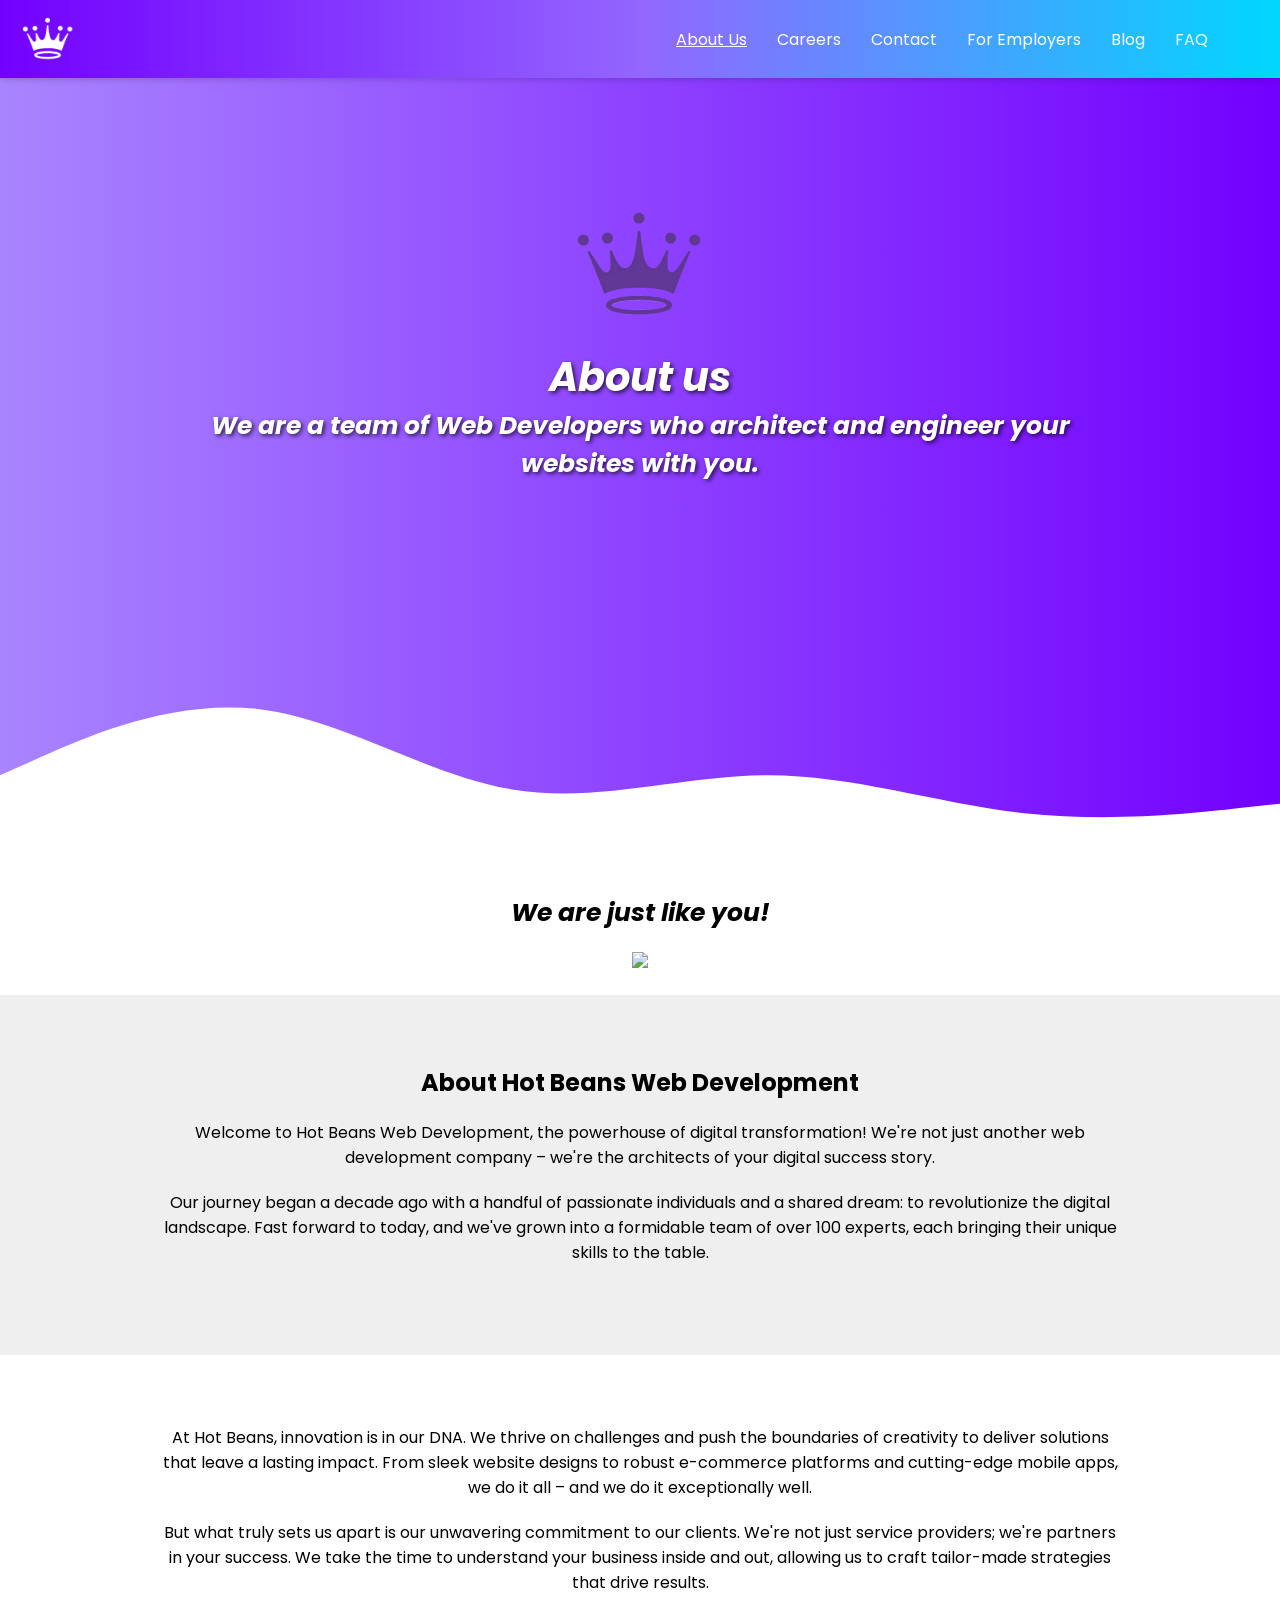
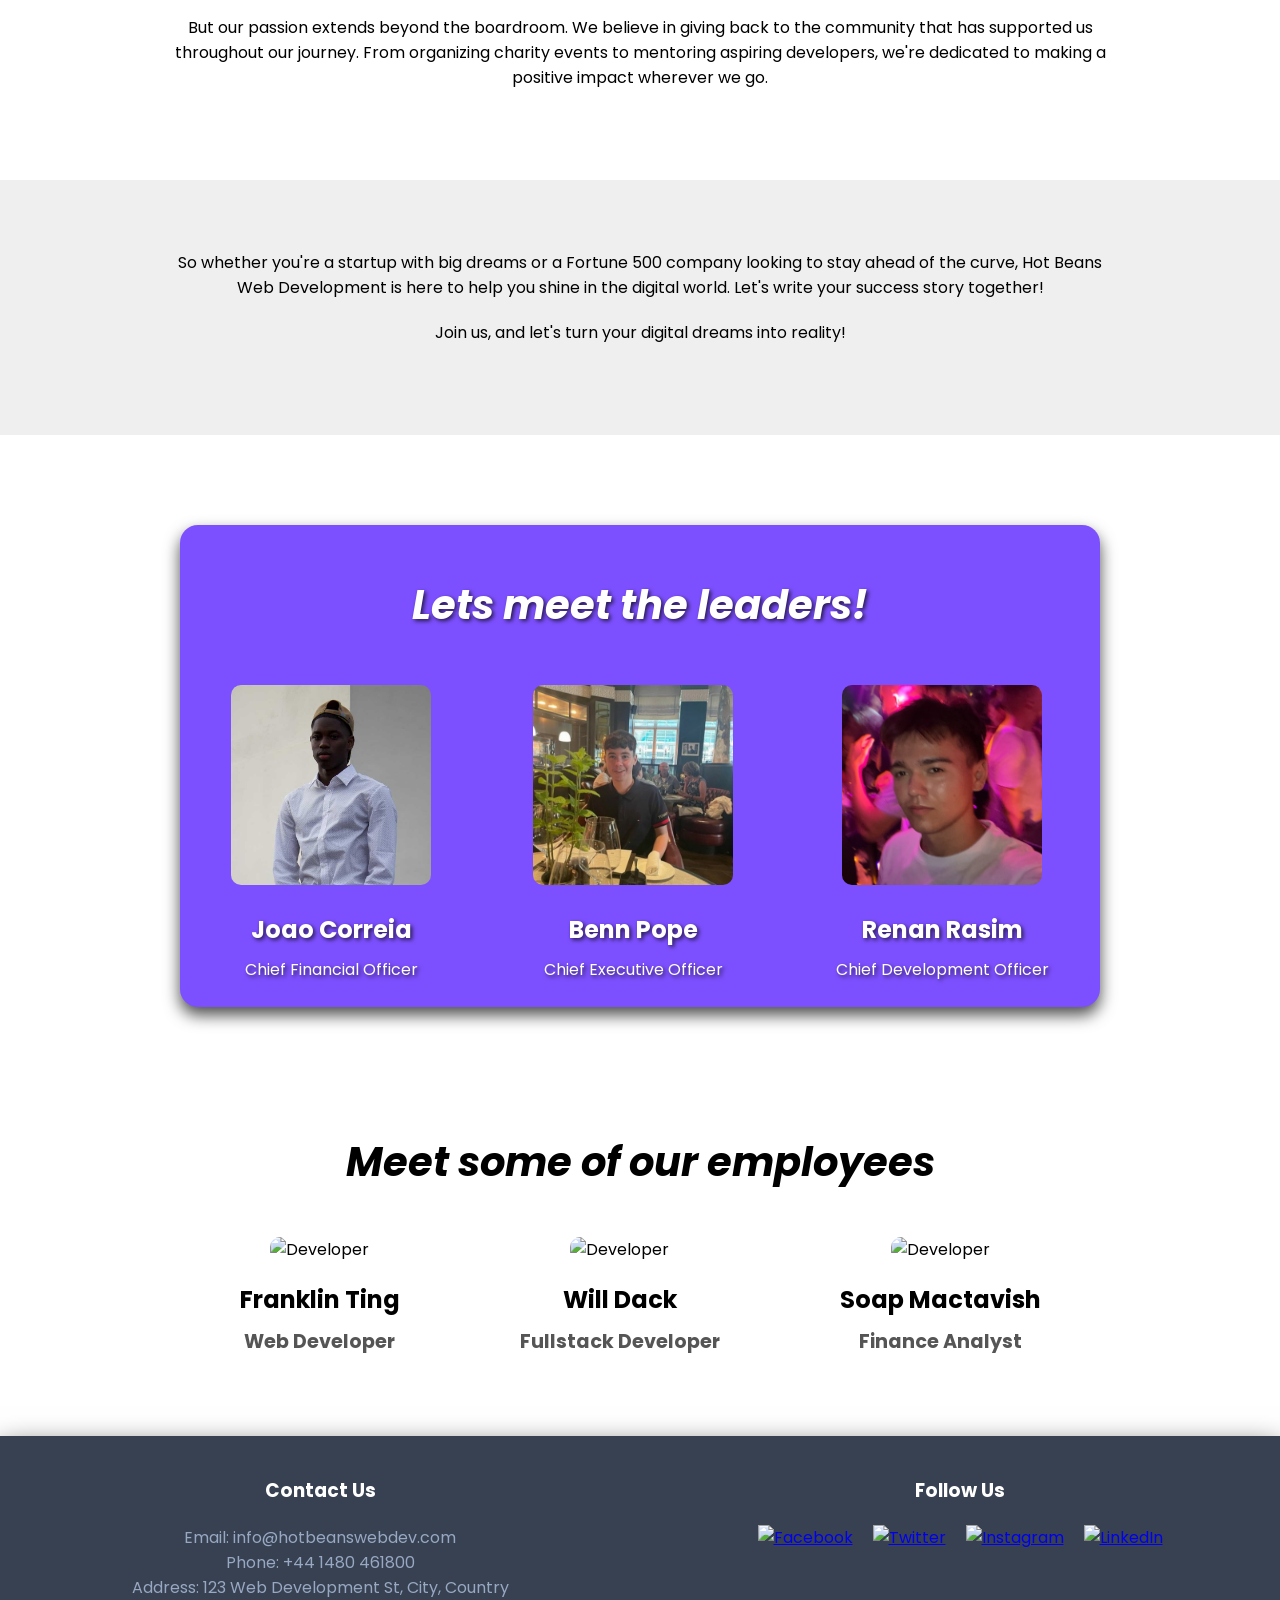
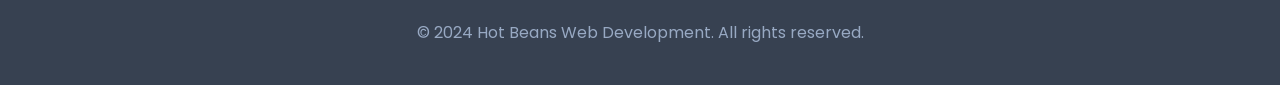
==== commit 1aacf7af: "Update index.html" ====
--- a/about/index.html
+++ b/about/index.html
@@ -142,7 +142,7 @@
 
             <div class="team-member">
                 <img src="https://static.vecteezy.com/system/resources/previews/006/697/113/non_2x/software-develper-working-on-laptop-at-home-office-programmer-working-develop-web-application-software-programming-concept-free-photo.jpg" alt="Developer">
-                <h2>Leng Ting</h2>
+                <h2>Franklin Ting</h2>
                 <h3>Web Developer</h3>
             </div>
             <div class="team-member">
